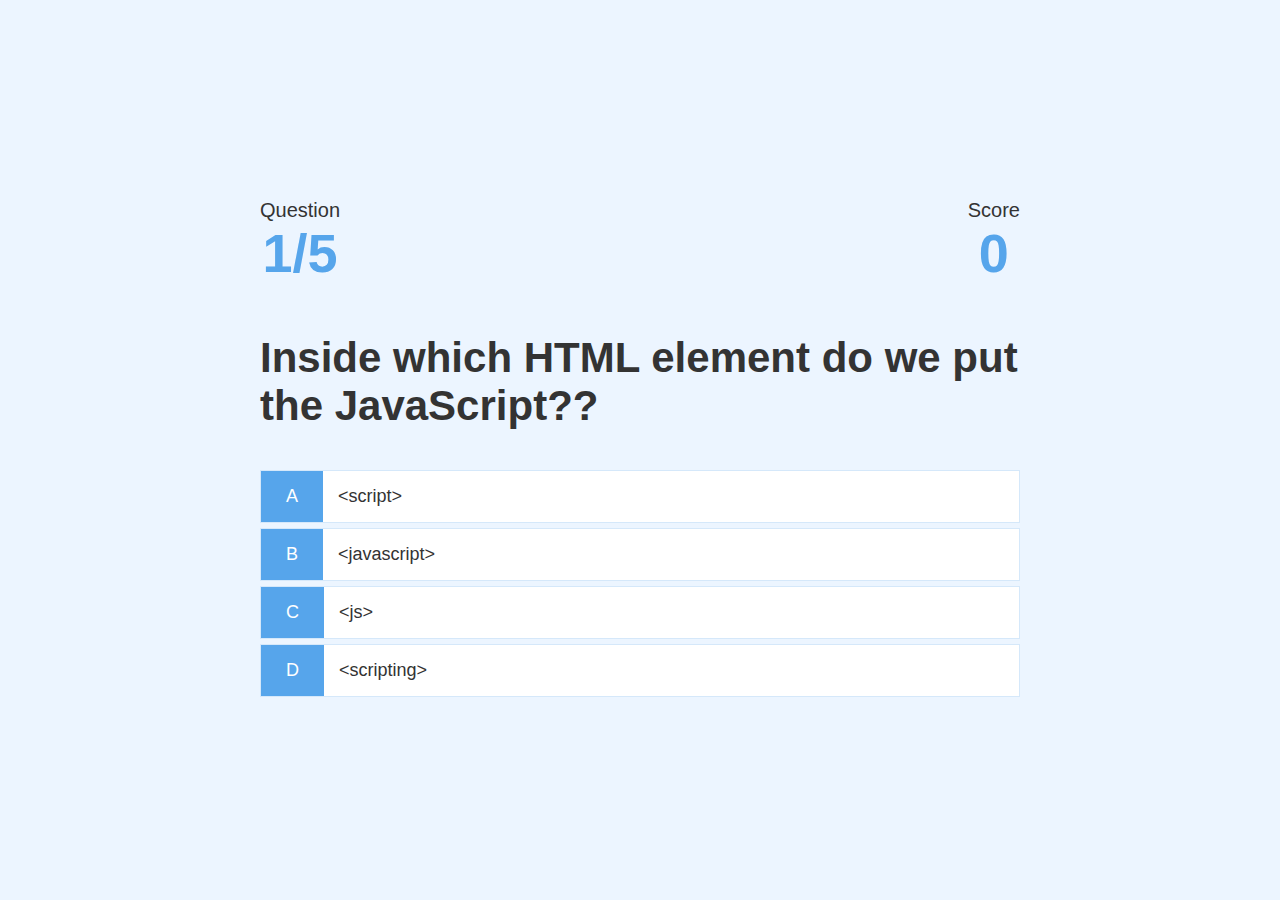
==== game.html @ 31270aed "first commit" ====
<!DOCTYPE html>
<html lang="en">
<head>
    <meta charset="UTF-8">
    <meta name="viewport" content="width=device-width, initial-scale=1.0">
    <title>Trivia - Play</title>
    <link rel="stylesheet" href="style.css"/>
    <link rel="stylesheet" href="game.css"/>
</head>
<body>
    <div class="container">
        <div id="game" class="justify-center flex-column">
            <div id="hud">
                <div id="hud-item">
                    <p class="hud-prefix">
                        Question
                    </p>
                    <h1 class="hud-main-text" id="questionCounter"> 
                        
                    </h1>
                </div>
                <div id="hud-item">
                    <p class="hud-prefix">
                        Score
                    </p>
                    <h1 class="hud-main-text" id="score">
                        0
                    </h1>
                </div>
            </div>
            <h2 id="question">What is the answer to this question?</h2>
            <div class="choice-container">
                <p class="choice-prefix">A</p>
                <p class="choice-text" data-number="1">Choice 1</p>
            </div>
            <div class="choice-container">
                <p class="choice-prefix">B</p>
                <p class="choice-text" data-number="2">Choice 2</p>
            </div>
            <div class="choice-container">
                <p class="choice-prefix">C</p>
                <p class="choice-text" data-number="3">Choice 3</p>
            </div>
            <div class="choice-container">
                <p class="choice-prefix">D</p>
                <p class="choice-text" data-number="4">Choice 4</p>
            </div>
        </div>

    </div>
    <script src="game.js"></script>
</body>
</html>
---- style.css ----
:root{
    background-color: #ecf5ff;
    font-size: 62.5%;

}
* {
    box-sizing: border-box;
    font-family: Arial, Helvetica, sans-serif;
    margin: 0;
    padding: 0;
    color: #333;
}
h1m, h2, h3, h4 {
    margin-bottom: 1rem;
}

h1 {
    font-size: 5.4rem;
    color: #56a5eb;
    margin-bottom: 5rem;
} 
h1 > span {
    font-size: 2.4rem;
    font-weight: 500;
}

h2 {
    font-size: 4.2rem;
    margin-bottom: 4rem;
    font-weight: 700;
}

h3 {
    font-size: 2.8rem;
    font-weight: 500;
} 
/*UTILIIES*/
.container {
    width: 100vw;
    height: 100vh;
    display: flex;
    justify-content: center;
    align-items: center;
    max-width: 80rem;
    margin: 0 auto;
    padding: 2rem;
}
.container > * {
    width: 100%;
}
.flex-column {
    display: flex;
    flex-direction: column;
}
.flex-center {
    justify-content: center;
    align-items: center;
}
.justify-center {
    justify-content: center;
}
.text-center {
    justify-content: center;
}
.hidden {
    display: none;
}
/*BUTTONs*/
.button {
    font-size: 1.8rem;
    padding: 1rem 0;
    width: 20rem;
    text-align: center;
    border: 0.1rem solid #56a5eb;
    margin-bottom: 1rem;
    text-decoration: none;
    color: #56a5eb;
    background-color: white;
}
.button:hover {
    cursor: pointer;
    box-shadow: 0 0.4rem 1.4rem 0 rgba(86, 185, 235, 0.5);
    transform: translateY(-0.1rem);
    transition: transform 150ms;
}
.button[disabled]:hover {
    cursor: not-allowed;
    box-shadow: none;
    transform: none;
}
---- game.css ----
.choice-container {
    display: flex;
    margin-bottom: 0.5rem;
    width: 100%;
    font-size: 1.8rem;
    border: 0.1rem solid rgb(86, 165, 235, 0.25);
    background-color: white;
}
.choice-container:hover{
    cursor: pointer;
    box-shadow: 0 0.4rem 1.4rem 0 rgba(86,185,235,0.5);
    transform: translateY(-.01rem);
    transition: transform 150ms;
}
.choice-prefix {
    padding: 1.5rem 2.5rem;
    background-color: #56a5eb;
    color: white;
}
.choice-text {
    padding: 1.5rem;
    width: 100%;
}
.correct {
    background-color: #28a745;
    
}
.incorrect {
    background-color: #dc3545;
}

#hud {
    display: flex;
    justify-content: space-between;

}
.hud-prefix {
    text-align: center;
    font-size: 2rem;
}
.hud-main-text {
    text-align: center;
}
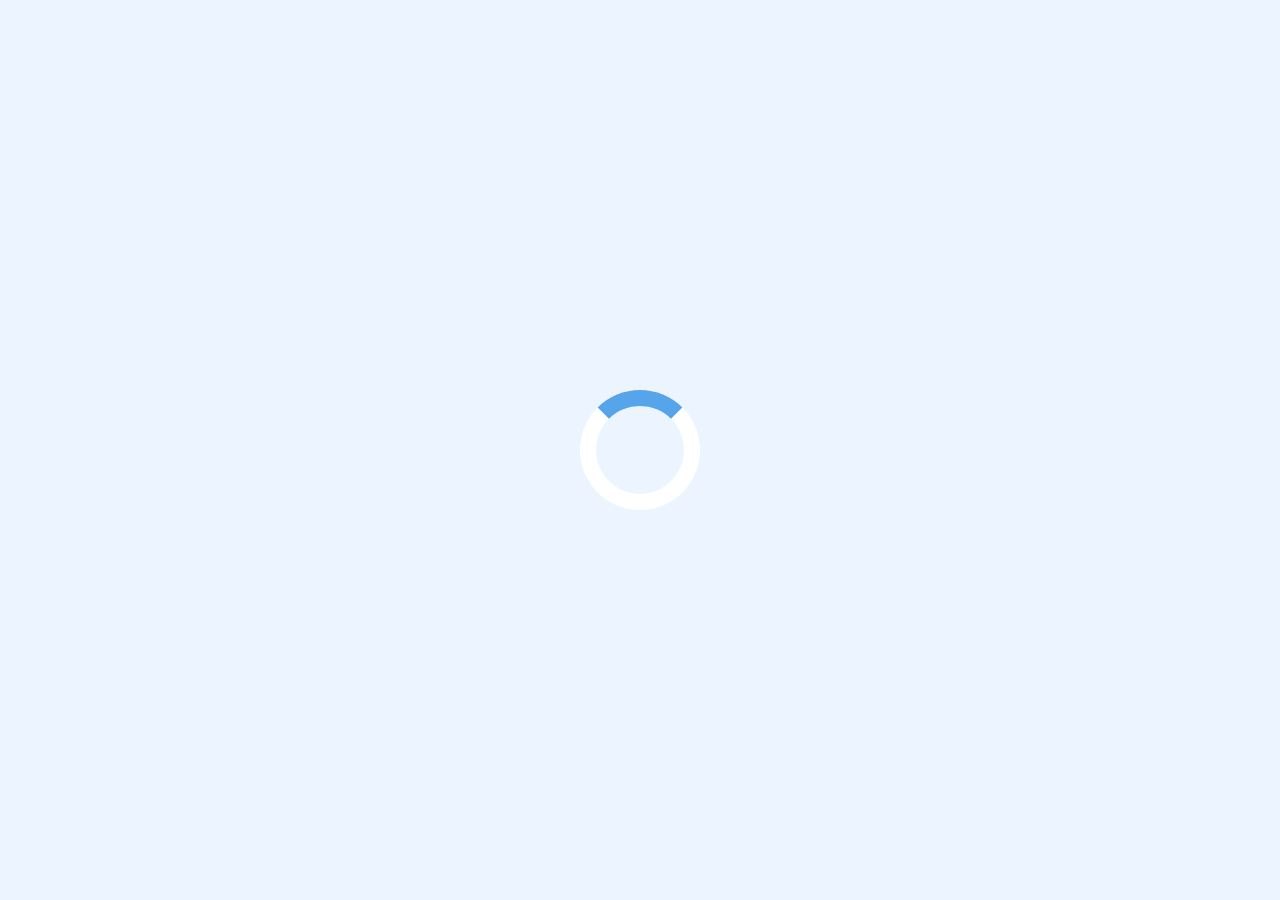
==== commit e45e195f: "Loader created" ====
--- a/game.html
+++ b/game.html
@@ -9,15 +9,16 @@
 </head>
 <body>
     <div class="container">
-        <div id="game" class="justify-center flex-column">
+        <div id="loader"></div>
+        <div id="game" class="justify-center flex-column hidden">
             <div id="hud">
                 <div id="hud-item">
-                    <p class="hud-prefix">
+                    <p id="progressText" class="hud-prefix">
                         Question
                     </p>
-                    <h1 class="hud-main-text" id="questionCounter"> 
-                        
-                    </h1>
+<div id="progressBar">
+    <div id="progressBarFull"></div>
+</div>
                 </div>
                 <div id="hud-item">
                     <p class="hud-prefix">
@@ -31,19 +32,19 @@
             <h2 id="question">What is the answer to this question?</h2>
             <div class="choice-container">
                 <p class="choice-prefix">A</p>
-                <p class="choice-text" data-number="1">Choice 1</p>
+                <p class="choice-text" data-number="1"></p>
             </div>
             <div class="choice-container">
                 <p class="choice-prefix">B</p>
-                <p class="choice-text" data-number="2">Choice 2</p>
+                <p class="choice-text" data-number="2"></p>
             </div>
             <div class="choice-container">
                 <p class="choice-prefix">C</p>
-                <p class="choice-text" data-number="3">Choice 3</p>
+                <p class="choice-text" data-number="3"></p>
             </div>
             <div class="choice-container">
                 <p class="choice-prefix">D</p>
-                <p class="choice-text" data-number="4">Choice 4</p>
+                <p class="choice-text" data-number="4"></p>
             </div>
         </div>
 
--- a/game.css
+++ b/game.css
@@ -40,4 +40,28 @@
 }
 .hud-main-text {
     text-align: center;
+}
+#progressBar {
+    width: 20rem;
+    height: 4rem;
+    border: 0.3rem solid #56a5eb;
+    margin-top: 1.5rem;
+}
+#progressBarFull {
+    height: 3.4rem;
+    background-color: #56a5eb;
+    width: 0%;
+}
+
+#loader {
+    border: 1.6rem solid white;
+    border-radius: 50%;
+    border-top: 1.6rem solid #56a5eb;
+    width: 12rem;
+    height: 12rem;
+    animation: spin 2s linear infinite;
+}
+@keyframes spin {
+    0% {transform: rotate(0deg);}
+   100% {transform: rotate(360deg);} 
 }